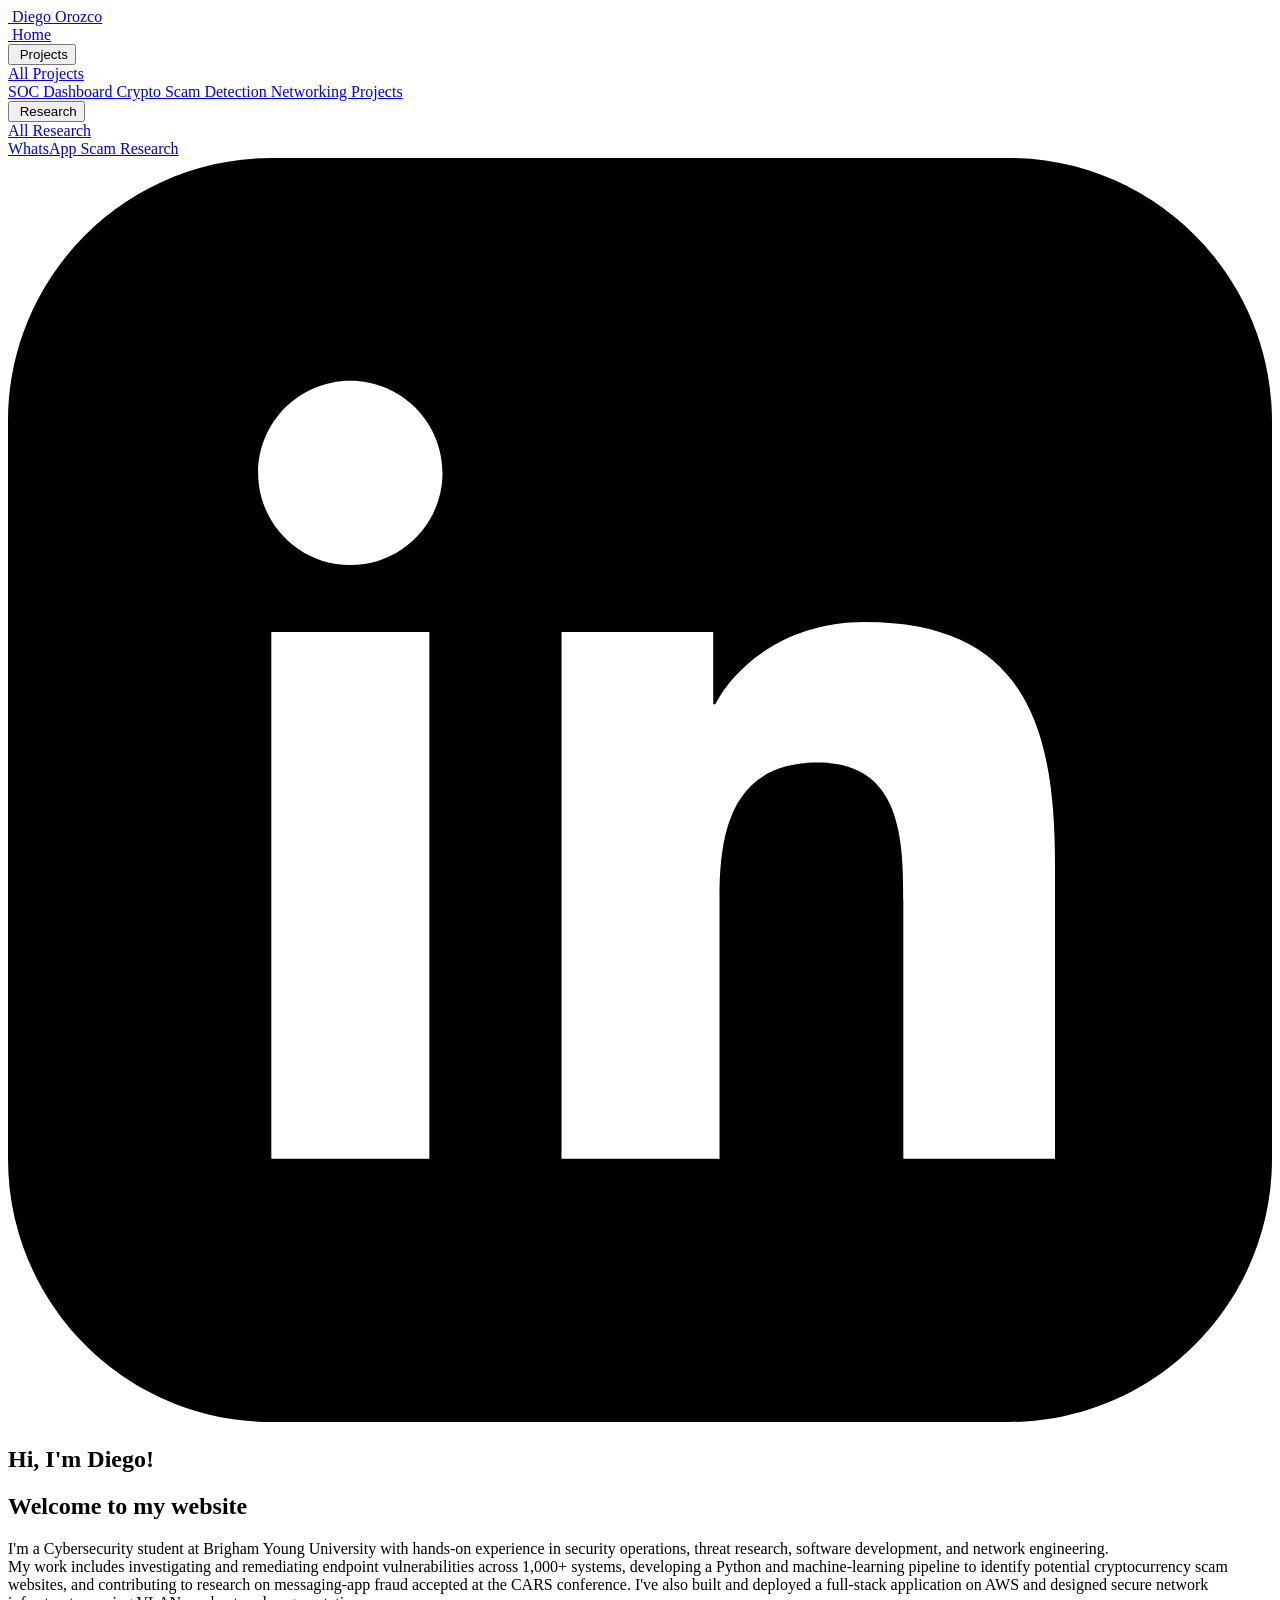
==== public/index.html @ aab9e721 "more changes" ====
<!DOCTYPE html>
<html lang="en">
<head>
    <meta charset="UTF-8">
    <meta name="viewport" content="width=device-width, initial-scale=1.0">
    <meta name="description" content="Diego Orozco's professional portfolio.">

    <title>Diego Orozco | Portfolio</title>

    <link rel="stylesheet" href="/css/styles.css">
    <script src="/js/script.js" defer></script>

    <!-- Website Favicons -->
    <link rel="icon" type="image/x-icon" href="/icons/favicon.ico">
    <link rel="icon" type="image/png" sizes="16x16" href="/icons/favicon-16x16.png">
    <link rel="icon" type="image/png" sizes="32x32" href="/icons/favicon-32x32.png">

    <!-- Apple Devices -->
    <link rel="apple-touch-icon" sizes="180x180" href="/icons/apple-touch-icon.png">

    <!-- Android Devices -->
    <link rel="icon" type="image/png" sizes="192x192" href="/icons/android-chrome-192x192.png">
    <link rel="icon" type="image/png" sizes="512x512" href="/icons/android-chrome-512x512.png">

</head>

<body>

<header class="navbar">

    <!-- Logo and Name -->
    <a href="/" class="logo">
        <img src="/icons/Logo.png" alt="" class="brand-icon">
        <span>Diego Orozco</span>
    </a>


    <nav class="nav-links" aria-label="Main navigation">

        <!-- Home -->
        <a href="/" class="nav-item">
            <img src="/icons/home.png" alt="" class="nav-icon">
            <span>Home</span>
        </a>

        <!-- Projects Dropdown -->
        <div class="dropdown">

            <button class="dropdown-toggle"
                    type="button"
                    aria-expanded="false">

                <img src="/icons/portfolio.png"
                     alt=""
                     class="nav-icon">

                <span>Projects</span>

                <span class="arrow" aria-hidden="true"></span>
            </button>

            <div class="dropdown-menu">

                <a href="/myprojects/">All Projects</a>

                <div class="dropdown-divider"></div>

                <a href="/myprojects/#soc-dashboard">
                    SOC Dashboard
                </a>

                <a href="/myprojects/#crypto-detection">
                    Crypto Scam Detection
                </a>

                <a href="/myprojects/#networking">
                    Networking Projects
                </a>

            </div>
        </div>

        <!-- Research Dropdown -->
        <div class="dropdown">

            <button class="dropdown-toggle"
                    type="button"
                    aria-expanded="false">

                <img src="/icons/search.png"
                     alt=""
                     class="nav-icon">

                <span>Research</span>

                <span class="arrow" aria-hidden="true"></span>
            </button>

            <div class="dropdown-menu">

                <a href="/research/">All Research</a>

                <div class="dropdown-divider"></div>

                <a href="/research/#whatsapp-research">
                    WhatsApp Scam Research
                </a>

            </div>
        </div>

        <!-- LinkedIn -->
        <a
            href="https://www.linkedin.com/in/diego-r-orozco/"
            target="_blank"
            rel="noopener noreferrer"
            class="linkedin-link"
            aria-label="Visit my LinkedIn profile"
        >
            <svg viewBox="0 0 24 24" aria-hidden="true">
                <path d="M19 0h-14c-2.76 0-5 2.24-5 5v14c0 2.76
                2.24 5 5 5h14c2.76 0 5-2.24
                5-5v-14c0-2.76-2.24-5-5-5zM8
                19H5V9h3v10zM6.5 7.73c-.97
                0-1.75-.79-1.75-1.75s.78-1.75
                1.75-1.75 1.75.79 1.75
                1.75-.78 1.75-1.75 1.75zM20
                19h-3v-4.87c0-1.16-.02-2.65-1.62-2.65
                -1.62 0-1.87 1.27-1.87
                2.57V19h-3V9h2.88v1.37h.04c.4-.76
                1.38-1.56 2.84-1.56 3.04 0
                3.61 2 3.61 4.6V19z"/>
            </svg>
        </a>

    </nav>

</header>

    <main>
        <section class="home">
            <h1>Hi, I'm Diego!</h1>
            <h2>Welcome to my website</h2>
            <p id="intro">I'm a Cybersecurity student at Brigham Young University with hands-on experience in security operations, threat research, software development, and network engineering.<br>
            My work includes investigating and remediating endpoint vulnerabilities across 1,000+ systems, developing a Python and machine-learning pipeline to identify potential cryptocurrency scam websites, and contributing to research on messaging-app fraud accepted at the CARS conference. I've also built and deployed a full-stack application on AWS and designed secure network infrastructure using VLANs and network segmentation.</p>
        </section>
    </main>

</body>
</html>
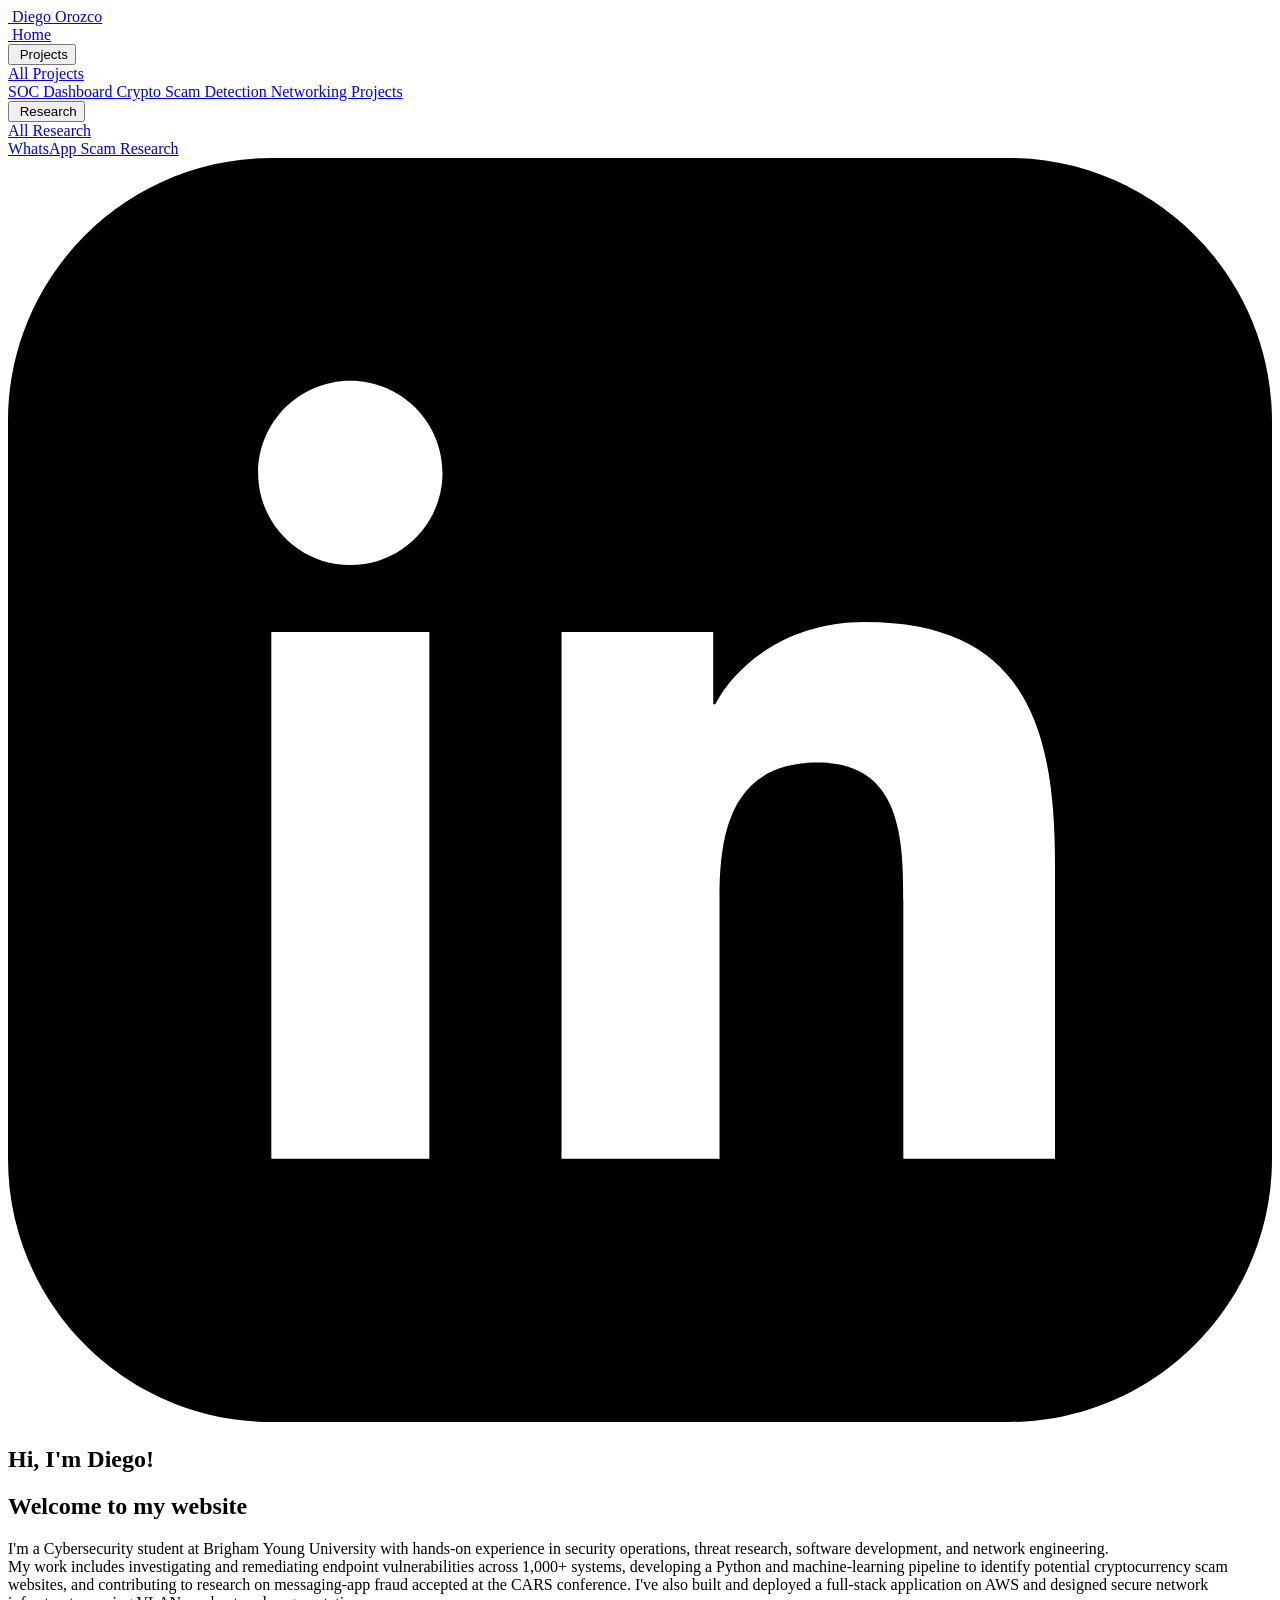
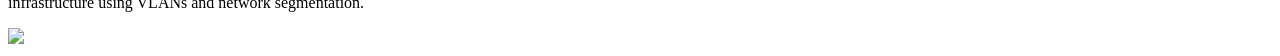
==== commit 74397863: "changes" ====
--- a/public/index.html
+++ b/public/index.html
@@ -141,8 +141,9 @@
         <section class="home">
             <h1>Hi, I'm Diego!</h1>
             <h2>Welcome to my website</h2>
-            <p id="intro">I'm a Cybersecurity student at Brigham Young University with hands-on experience in security operations, threat research, software development, and network engineering.<br>
+            <p class="intro">I'm a Cybersecurity student at Brigham Young University with hands-on experience in security operations, threat research, software development, and network engineering.<br>
             My work includes investigating and remediating endpoint vulnerabilities across 1,000+ systems, developing a Python and machine-learning pipeline to identify potential cryptocurrency scam websites, and contributing to research on messaging-app fraud accepted at the CARS conference. I've also built and deployed a full-stack application on AWS and designed secure network infrastructure using VLANs and network segmentation.</p>
+            <img class="photo" src="/icons/photo.jpg">
         </section>
     </main>
 
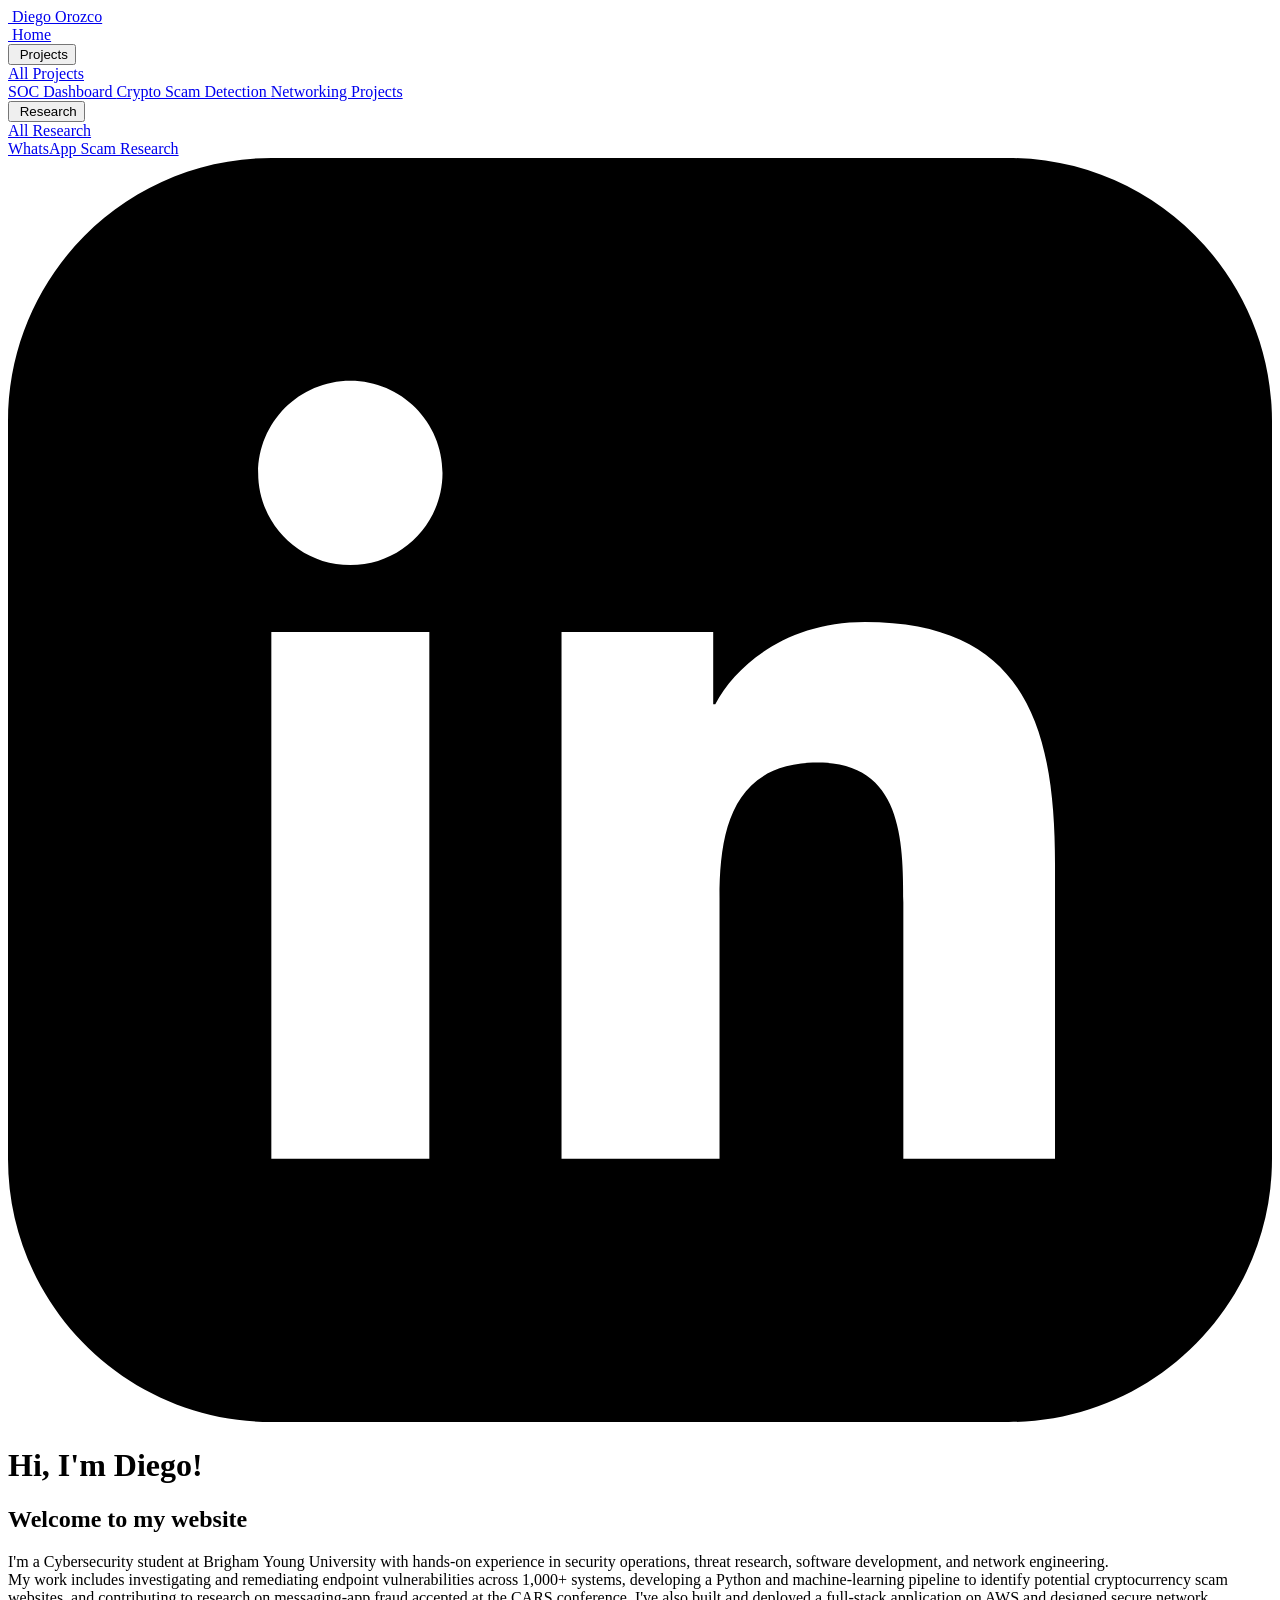
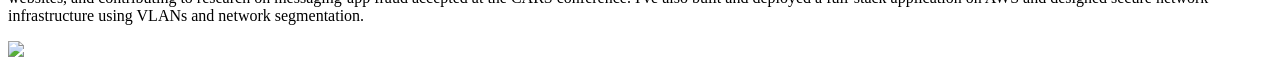
==== commit 2a66dafc: "changes" ====
--- a/public/index.html
+++ b/public/index.html
@@ -138,13 +138,13 @@
 </header>
 
     <main>
-        <section class="home">
-            <h1>Hi, I'm Diego!</h1>
-            <h2>Welcome to my website</h2>
+        <h1>Hi, I'm Diego!</h1>
+        <h2>Welcome to my website</h2>
+        <div class="home">
             <p class="intro">I'm a Cybersecurity student at Brigham Young University with hands-on experience in security operations, threat research, software development, and network engineering.<br>
             My work includes investigating and remediating endpoint vulnerabilities across 1,000+ systems, developing a Python and machine-learning pipeline to identify potential cryptocurrency scam websites, and contributing to research on messaging-app fraud accepted at the CARS conference. I've also built and deployed a full-stack application on AWS and designed secure network infrastructure using VLANs and network segmentation.</p>
-            <img class="photo" src="/icons/photo.jpg">
-        </section>
+            <img class="photo" src="/icons/photo.JPG">
+            </div>
     </main>
 
 </body>
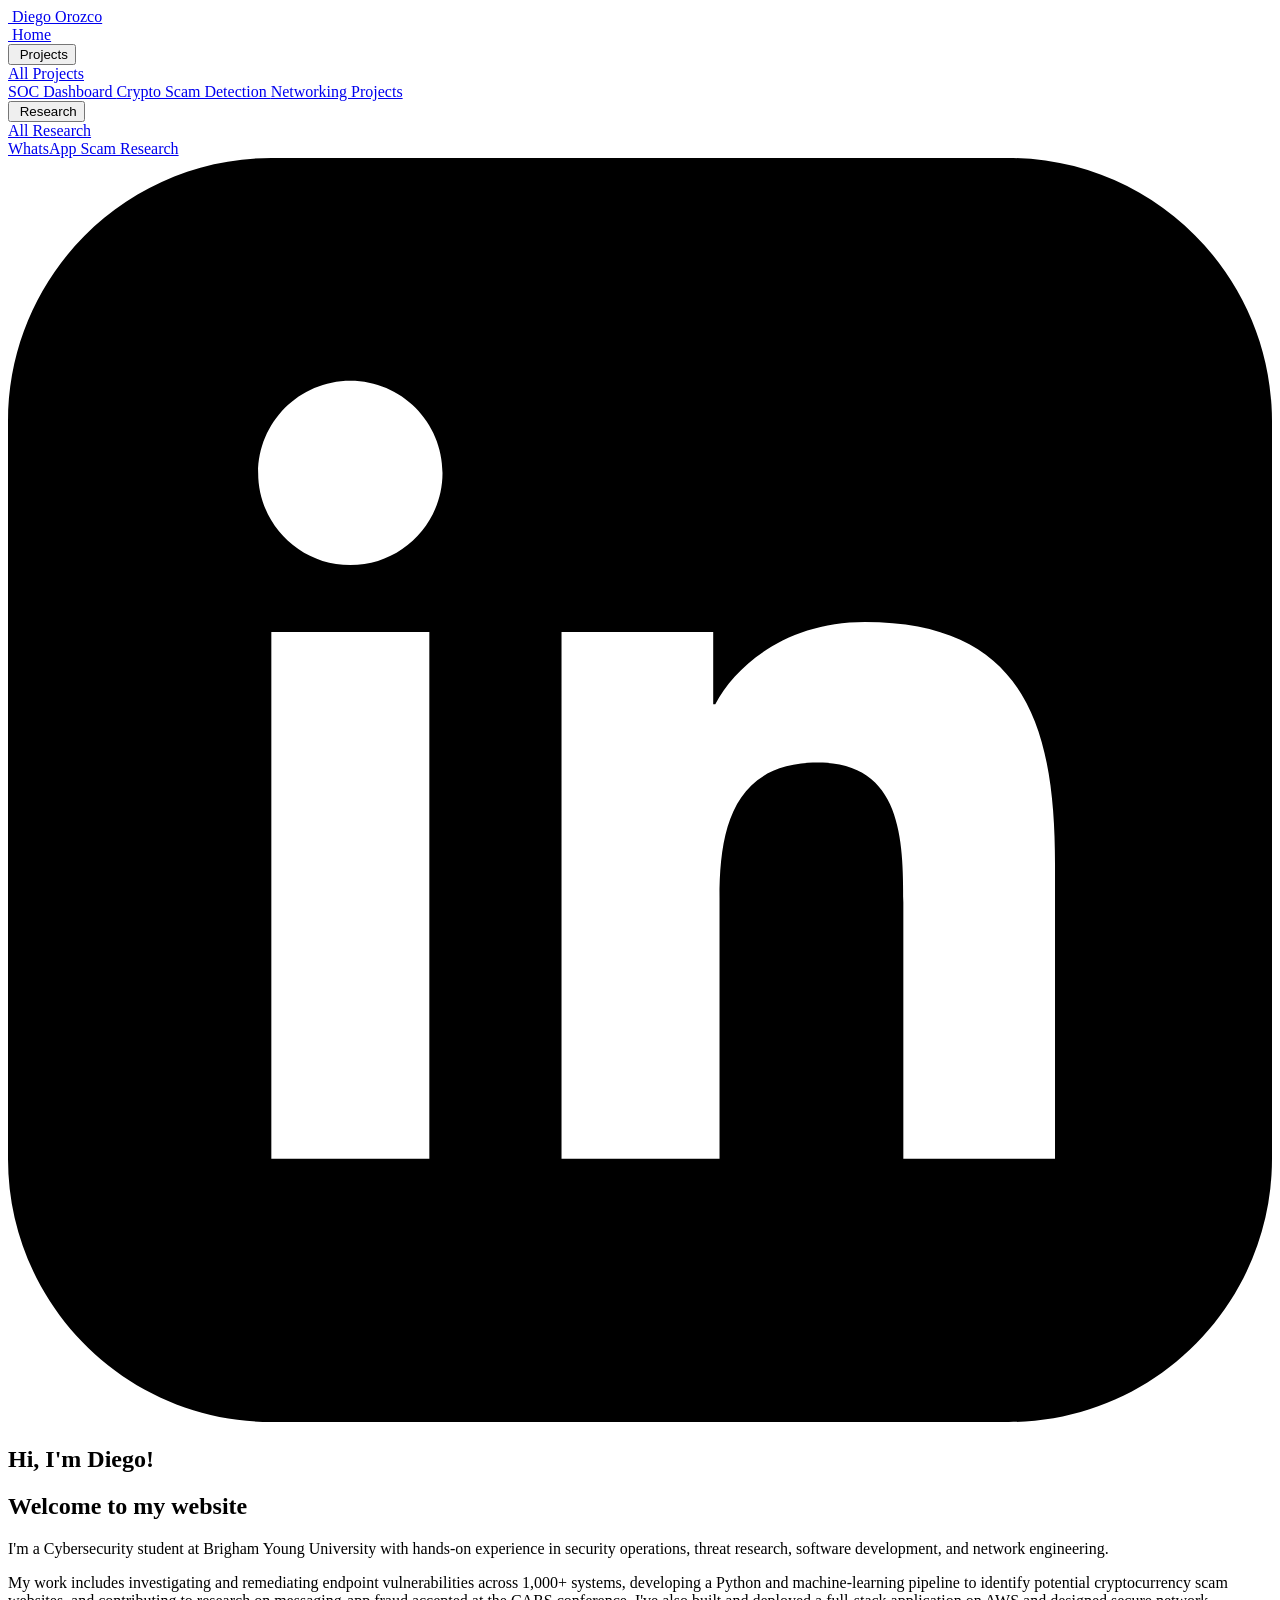
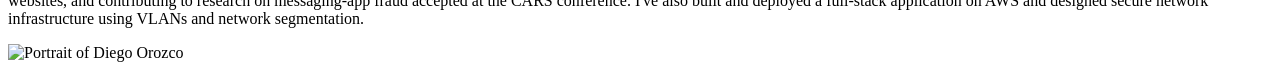
==== commit d3ba48bd: "changes" ====
--- a/public/index.html
+++ b/public/index.html
@@ -1,5 +1,7 @@
+
 <!DOCTYPE html>
 <html lang="en">
+
 <head>
     <meta charset="UTF-8">
     <meta name="viewport" content="width=device-width, initial-scale=1.0">
@@ -26,125 +28,167 @@
 
 <body>
 
-<header class="navbar">
+    <!-- =========================
+         NAVIGATION HEADER
+    ========================== -->
 
-    <!-- Logo and Name -->
-    <a href="/" class="logo">
-        <img src="/icons/Logo.png" alt="" class="brand-icon">
-        <span>Diego Orozco</span>
-    </a>
+    <header class="navbar">
+
+        <!-- Logo and Name -->
+        <a href="/" class="logo">
+            <img src="/icons/Logo.png" alt="" class="brand-icon">
+            <span>Diego Orozco</span>
+        </a>
+
+        <nav class="nav-links" aria-label="Main navigation">
+
+            <!-- Home -->
+            <a href="/" class="nav-item">
+                <img src="/icons/home.png" alt="" class="nav-icon">
+                <span>Home</span>
+            </a>
+
+            <!-- Projects Dropdown -->
+            <div class="dropdown">
+
+                <button class="dropdown-toggle"
+                        type="button"
+                        aria-expanded="false">
+
+                    <img src="/icons/portfolio.png"
+                         alt=""
+                         class="nav-icon">
+
+                    <span>Projects</span>
+                    <span class="arrow" aria-hidden="true"></span>
+
+                </button>
+
+                <div class="dropdown-menu">
+
+                    <a href="/myprojects/">All Projects</a>
+
+                    <div class="dropdown-divider"></div>
+
+                    <a href="/myprojects/#soc-dashboard">
+                        SOC Dashboard
+                    </a>
+
+                    <a href="/myprojects/#crypto-detection">
+                        Crypto Scam Detection
+                    </a>
+
+                    <a href="/myprojects/#networking">
+                        Networking Projects
+                    </a>
+
+                </div>
+            </div>
+
+            <!-- Research Dropdown -->
+            <div class="dropdown">
+
+                <button class="dropdown-toggle"
+                        type="button"
+                        aria-expanded="false">
+
+                    <img src="/icons/search.png"
+                         alt=""
+                         class="nav-icon">
+
+                    <span>Research</span>
+                    <span class="arrow" aria-hidden="true"></span>
+
+                </button>
+
+                <div class="dropdown-menu">
+
+                    <a href="/research/">All Research</a>
+
+                    <div class="dropdown-divider"></div>
+
+                    <a href="/research/#whatsapp-research">
+                        WhatsApp Scam Research
+                    </a>
+
+                </div>
+            </div>
+
+            <!-- LinkedIn -->
+            <a
+                href="https://www.linkedin.com/in/diego-r-orozco/"
+                target="_blank"
+                rel="noopener noreferrer"
+                class="linkedin-link"
+                aria-label="Visit my LinkedIn profile"
+            >
+                <svg viewBox="0 0 24 24" aria-hidden="true">
+                    <path d="M19 0h-14c-2.76 0-5 2.24-5 5v14c0 2.76
+                    2.24 5 5 5h14c2.76 0 5-2.24
+                    5-5v-14c0-2.76-2.24-5-5-5zM8
+                    19H5V9h3v10zM6.5 7.73c-.97
+                    0-1.75-.79-1.75-1.75s.78-1.75
+                    1.75-1.75 1.75.79 1.75
+                    1.75-.78 1.75-1.75 1.75zM20
+                    19h-3v-4.87c0-1.16-.02-2.65-1.62-2.65
+                    -1.62 0-1.87 1.27-1.87
+                    2.57V19h-3V9h2.88v1.37h.04c.4-.76
+                    1.38-1.56 2.84-1.56 3.04 0
+                    3.61 2 3.61 4.6V19z"/>
+                </svg>
+            </a>
+
+        </nav>
+
+    </header>
 
 
-    <nav class="nav-links" aria-label="Main navigation">
+    <!-- =========================
+         HOMEPAGE CONTENT
+    ========================== -->
 
-        <!-- Home -->
-        <a href="/" class="nav-item">
-            <img src="/icons/home.png" alt="" class="nav-icon">
-            <span>Home</span>
-        </a>
+    <main>
 
-        <!-- Projects Dropdown -->
-        <div class="dropdown">
+        <section class="hero">
 
-            <button class="dropdown-toggle"
-                    type="button"
-                    aria-expanded="false">
+            <h1>Hi, I'm Diego!</h1>
+            <h2>Welcome to my website</h2>
 
-                <img src="/icons/portfolio.png"
-                     alt=""
-                     class="nav-icon">
+            <div class="home">
 
-                <span>Projects</span>
+                <div class="intro">
 
-                <span class="arrow" aria-hidden="true"></span>
-            </button>
+                    <p>
+                        I'm a Cybersecurity student at Brigham Young
+                        University with hands-on experience in security
+                        operations, threat research, software development,
+                        and network engineering.
+                    </p>
 
-            <div class="dropdown-menu">
+                    <p>
+                        My work includes investigating and remediating
+                        endpoint vulnerabilities across 1,000+ systems,
+                        developing a Python and machine-learning pipeline
+                        to identify potential cryptocurrency scam websites,
+                        and contributing to research on messaging-app fraud
+                        accepted at the CARS conference. I've also built
+                        and deployed a full-stack application on AWS and
+                        designed secure network infrastructure using VLANs
+                        and network segmentation.
+                    </p>
 
-                <a href="/myprojects/">All Projects</a>
+                </div>
 
-                <div class="dropdown-divider"></div>
-
-                <a href="/myprojects/#soc-dashboard">
-                    SOC Dashboard
-                </a>
-
-                <a href="/myprojects/#crypto-detection">
-                    Crypto Scam Detection
-                </a>
-
-                <a href="/myprojects/#networking">
-                    Networking Projects
-                </a>
+                <img
+                    class="photo"
+                    src="/icons/photo.JPG"
+                    alt="Portrait of Diego Orozco"
+                >
 
             </div>
-        </div>
 
-        <!-- Research Dropdown -->
-        <div class="dropdown">
+        </section>
 
-            <button class="dropdown-toggle"
-                    type="button"
-                    aria-expanded="false">
-
-                <img src="/icons/search.png"
-                     alt=""
-                     class="nav-icon">
-
-                <span>Research</span>
-
-                <span class="arrow" aria-hidden="true"></span>
-            </button>
-
-            <div class="dropdown-menu">
-
-                <a href="/research/">All Research</a>
-
-                <div class="dropdown-divider"></div>
-
-                <a href="/research/#whatsapp-research">
-                    WhatsApp Scam Research
-                </a>
-
-            </div>
-        </div>
-
-        <!-- LinkedIn -->
-        <a
-            href="https://www.linkedin.com/in/diego-r-orozco/"
-            target="_blank"
-            rel="noopener noreferrer"
-            class="linkedin-link"
-            aria-label="Visit my LinkedIn profile"
-        >
-            <svg viewBox="0 0 24 24" aria-hidden="true">
-                <path d="M19 0h-14c-2.76 0-5 2.24-5 5v14c0 2.76
-                2.24 5 5 5h14c2.76 0 5-2.24
-                5-5v-14c0-2.76-2.24-5-5-5zM8
-                19H5V9h3v10zM6.5 7.73c-.97
-                0-1.75-.79-1.75-1.75s.78-1.75
-                1.75-1.75 1.75.79 1.75
-                1.75-.78 1.75-1.75 1.75zM20
-                19h-3v-4.87c0-1.16-.02-2.65-1.62-2.65
-                -1.62 0-1.87 1.27-1.87
-                2.57V19h-3V9h2.88v1.37h.04c.4-.76
-                1.38-1.56 2.84-1.56 3.04 0
-                3.61 2 3.61 4.6V19z"/>
-            </svg>
-        </a>
-
-    </nav>
-
-</header>
-
-    <main>
-        <h1>Hi, I'm Diego!</h1>
-        <h2>Welcome to my website</h2>
-        <div class="home">
-            <p class="intro">I'm a Cybersecurity student at Brigham Young University with hands-on experience in security operations, threat research, software development, and network engineering.<br>
-            My work includes investigating and remediating endpoint vulnerabilities across 1,000+ systems, developing a Python and machine-learning pipeline to identify potential cryptocurrency scam websites, and contributing to research on messaging-app fraud accepted at the CARS conference. I've also built and deployed a full-stack application on AWS and designed secure network infrastructure using VLANs and network segmentation.</p>
-            <img class="photo" src="/icons/photo.JPG">
-            </div>
     </main>
 
 </body>
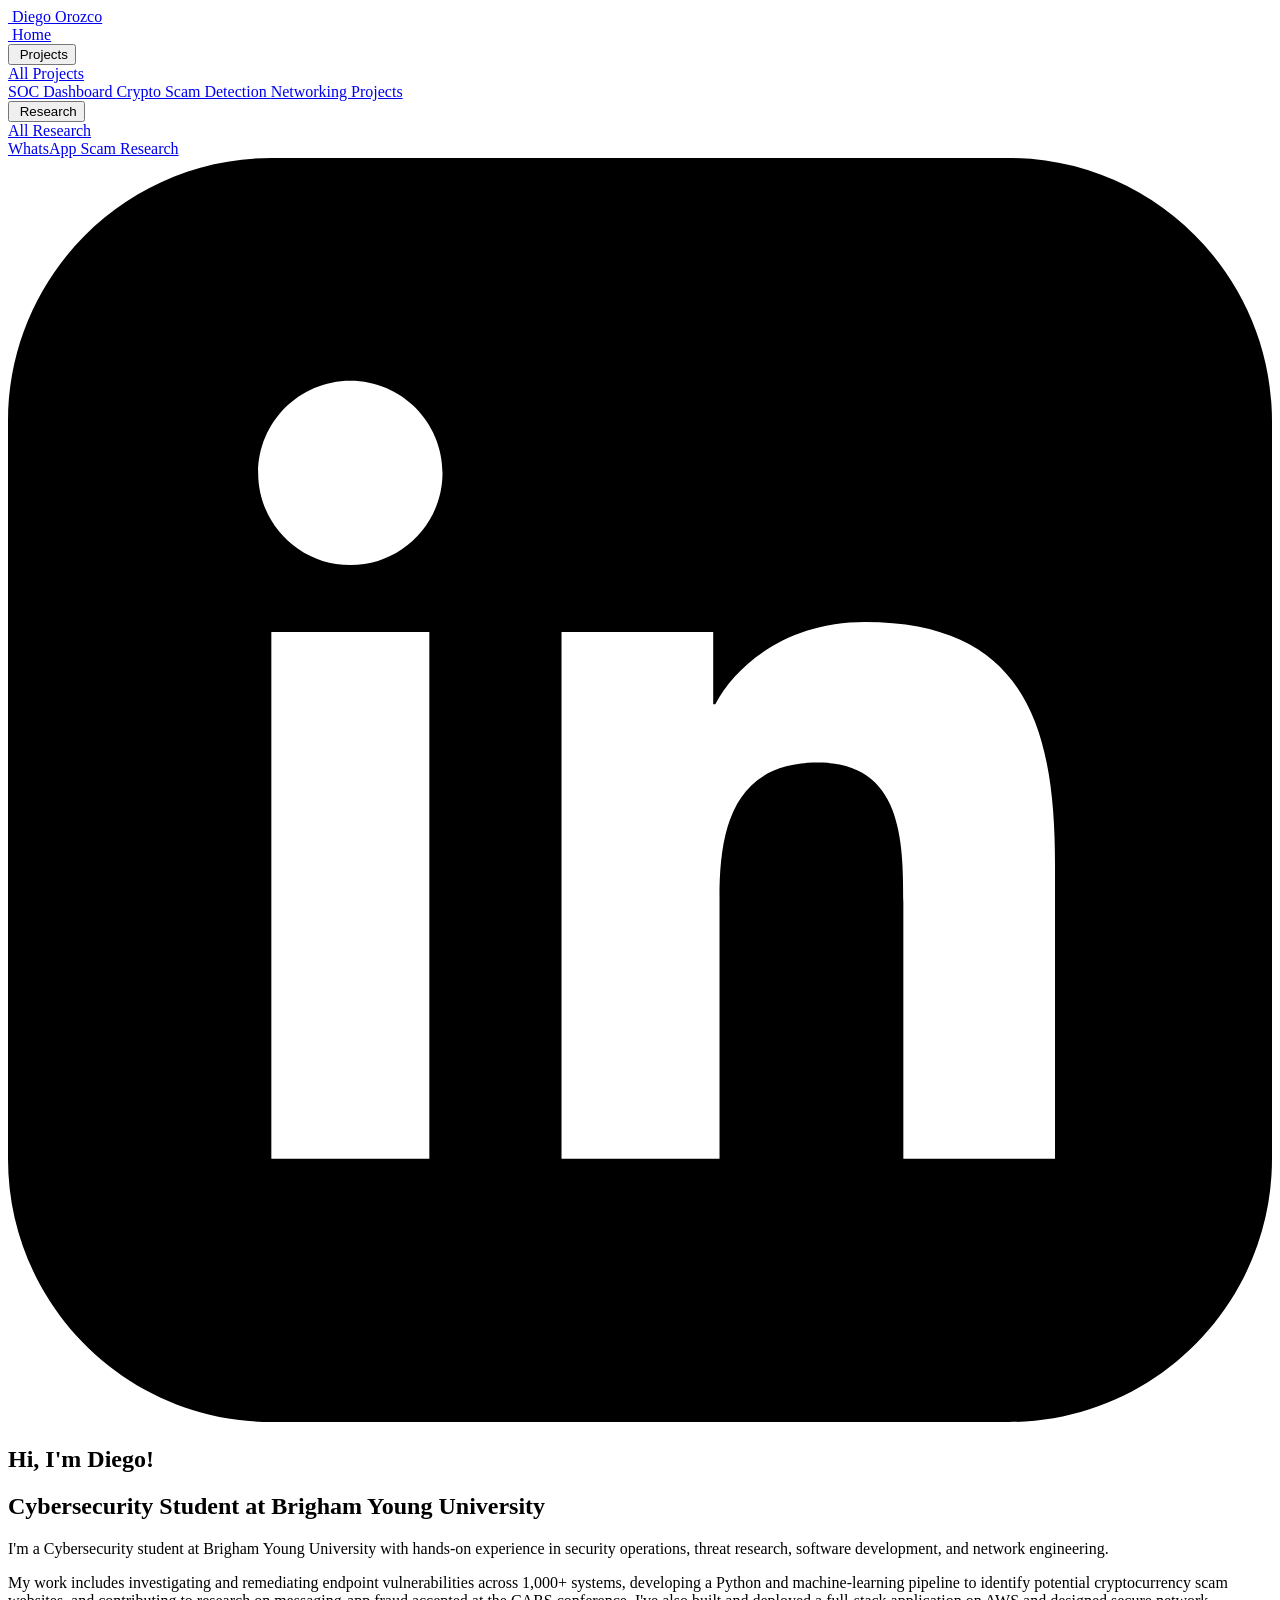
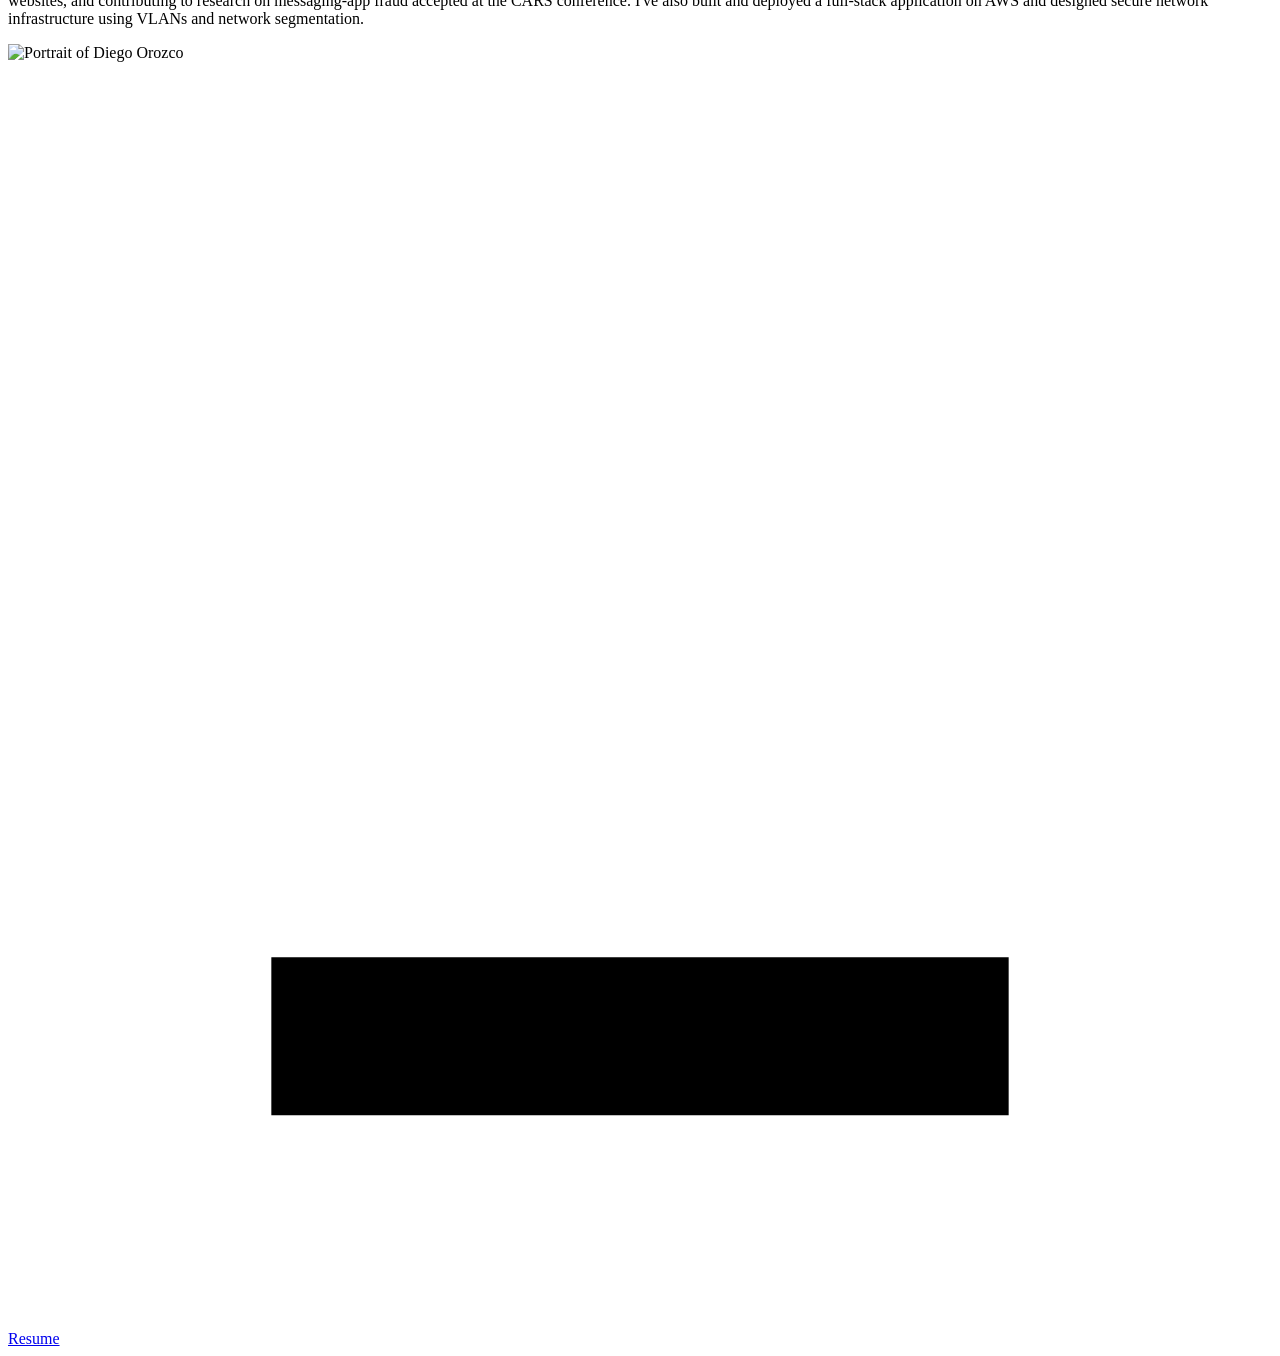
==== commit c736f417: "changes" ====
--- a/public/index.html
+++ b/public/index.html
@@ -16,11 +16,7 @@
     <link rel="icon" type="image/x-icon" href="/icons/favicon.ico">
     <link rel="icon" type="image/png" sizes="16x16" href="/icons/favicon-16x16.png">
     <link rel="icon" type="image/png" sizes="32x32" href="/icons/favicon-32x32.png">
-
-    <!-- Apple Devices -->
     <link rel="apple-touch-icon" sizes="180x180" href="/icons/apple-touch-icon.png">
-
-    <!-- Android Devices -->
     <link rel="icon" type="image/png" sizes="192x192" href="/icons/android-chrome-192x192.png">
     <link rel="icon" type="image/png" sizes="512x512" href="/icons/android-chrome-512x512.png">
 
@@ -151,39 +147,67 @@
 
         <section class="hero">
 
-            <h1>Hi, I'm Diego!</h1>
-            <h2>Welcome to my website</h2>
-
             <div class="home">
 
-                <div class="intro">
-
-                    <p>
-                        I'm a Cybersecurity student at Brigham Young
-                        University with hands-on experience in security
-                        operations, threat research, software development,
-                        and network engineering.
-                    </p>
-
-                    <p>
-                        My work includes investigating and remediating
-                        endpoint vulnerabilities across 1,000+ systems,
-                        developing a Python and machine-learning pipeline
-                        to identify potential cryptocurrency scam websites,
-                        and contributing to research on messaging-app fraud
-                        accepted at the CARS conference. I've also built
-                        and deployed a full-stack application on AWS and
-                        designed secure network infrastructure using VLANs
-                        and network segmentation.
-                    </p>
-
-                </div>
-
-                <img
-                    class="photo"
-                    src="/icons/photo.JPG"
-                    alt="Portrait of Diego Orozco"
-                >
+                <!-- LEFT SIDE: INTRODUCTION -->
+                <div class="intro-content">
+
+                    <h1>Hi, I'm Diego!</h1>
+
+                    <h2>Cybersecurity Student at Brigham Young University</h2>
+
+                    <div class="intro">
+
+                        <p>
+                            I'm a Cybersecurity student at Brigham Young
+                            University with hands-on experience in security
+                            operations, threat research, software development,
+                            and network engineering.
+                        </p>
+
+                        <p>
+                            My work includes investigating and remediating
+                            endpoint vulnerabilities across 1,000+ systems,
+                            developing a Python and machine-learning pipeline
+                            to identify potential cryptocurrency scam websites,
+                            and contributing to research on messaging-app fraud
+                            accepted at the CARS conference. I've also built
+                            and deployed a full-stack application on AWS and
+                            designed secure network infrastructure using VLANs
+                            and network segmentation.
+                        </p>
+
+                    </div>
+
+                </div>
+
+
+                <!-- RIGHT SIDE: PHOTO AND RESUME -->
+                <div class="profile">
+
+                    <img
+                        class="photo"
+                        src="/icons/photo.JPG"
+                        alt="Portrait of Diego Orozco"
+                    >
+
+                    <a
+                        class="resume-button"
+                        href="/resume/Diego-Orozco-Resume.pdf"
+                        download
+                    >
+                        <svg
+                            class="resume-icon"
+                            viewBox="0 0 24 24"
+                            aria-hidden="true"
+                        >
+                            <path d="M12 3v12m0 0 5-5m-5 5-5-5M5 17v3h14v-3"/>
+                        </svg>
+
+                        Resume
+                    </a>
+
+                </div>
 
             </div>
 
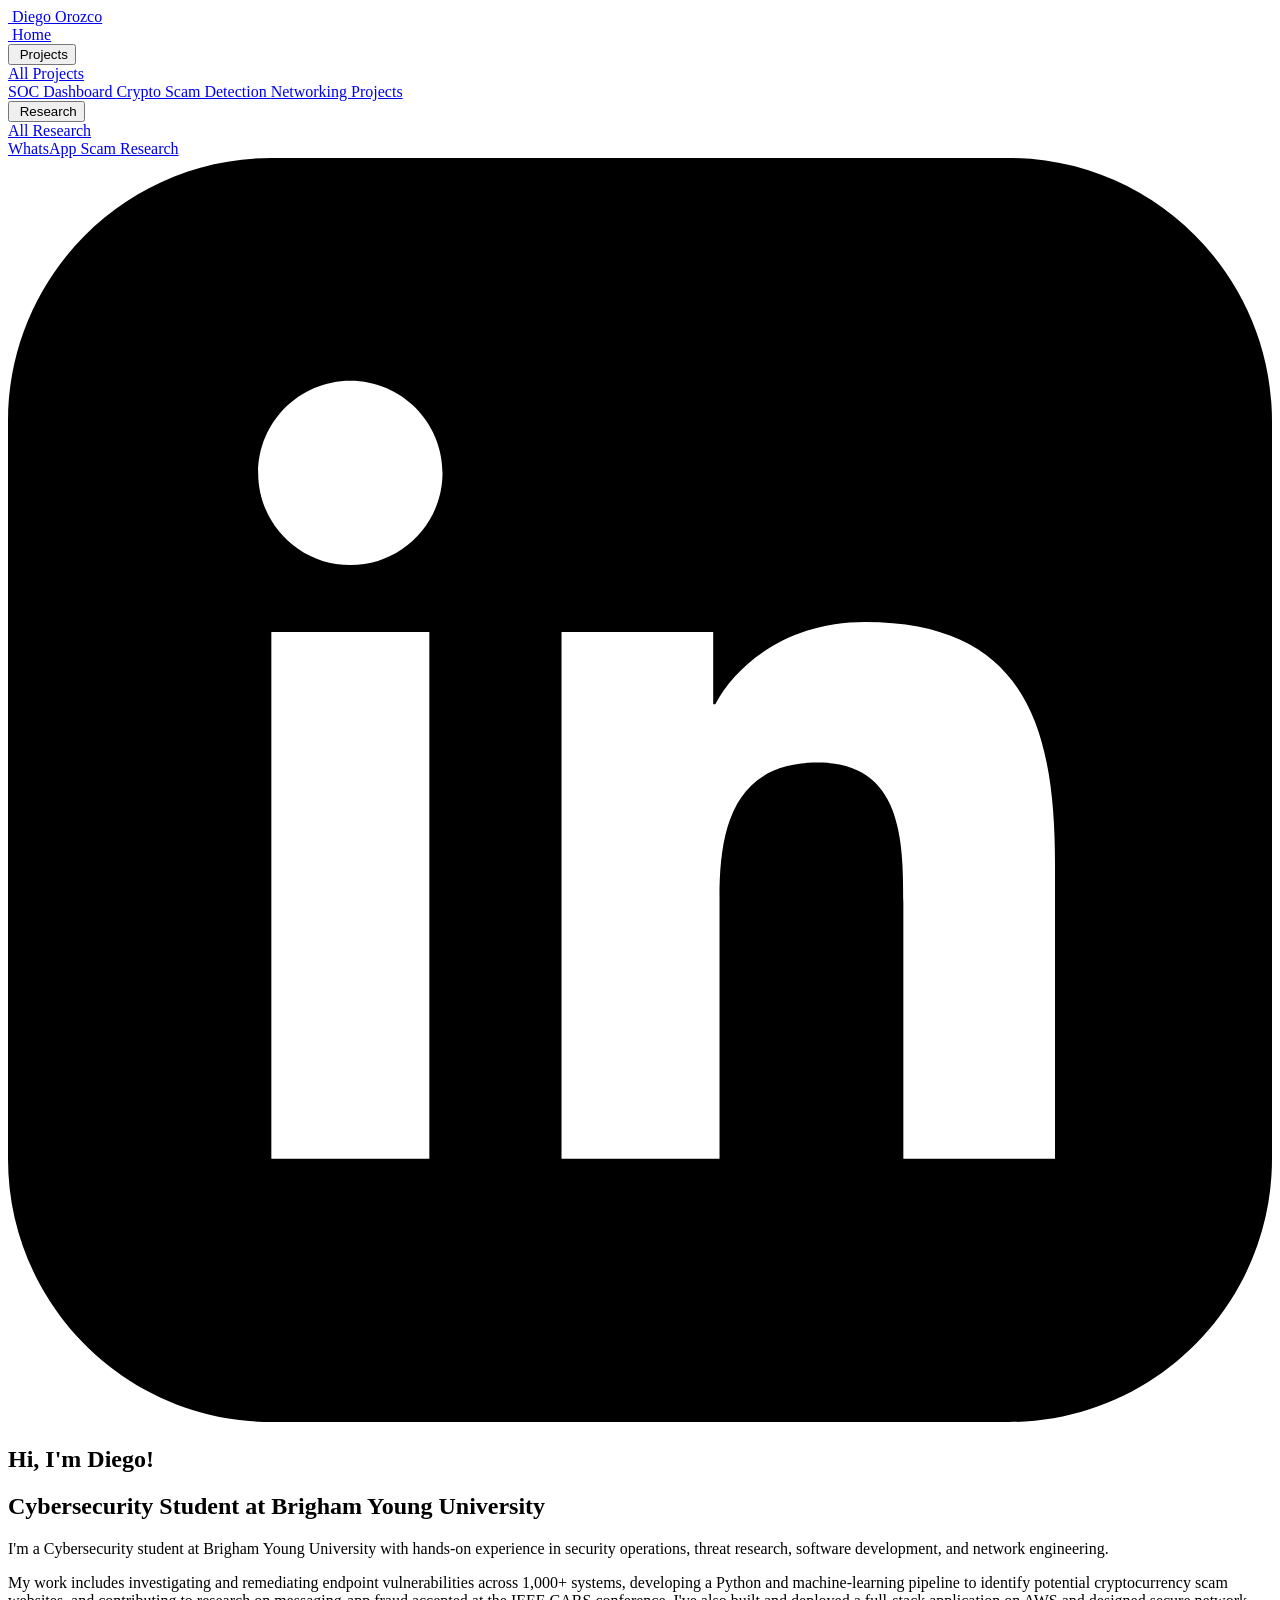
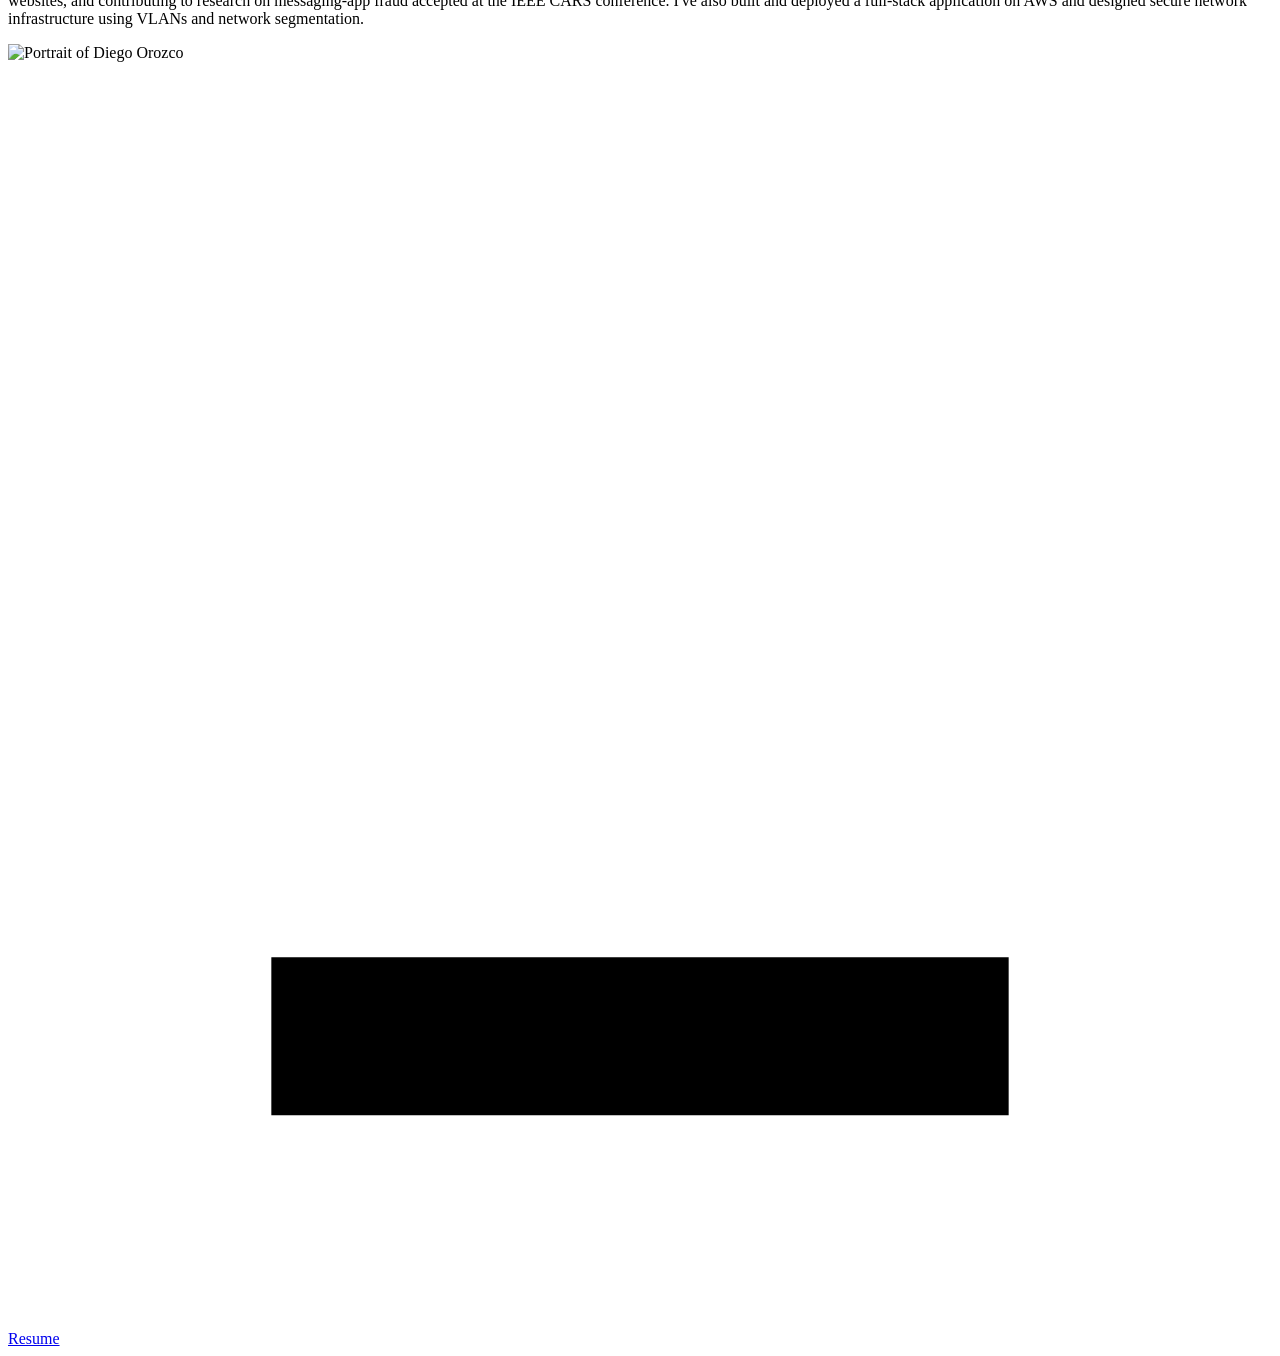
==== commit 0200823e: "changes" ====
--- a/public/index.html
+++ b/public/index.html
@@ -171,7 +171,7 @@
                             developing a Python and machine-learning pipeline
                             to identify potential cryptocurrency scam websites,
                             and contributing to research on messaging-app fraud
-                            accepted at the CARS conference. I've also built
+                            accepted at the IEEE CARS conference. I've also built
                             and deployed a full-stack application on AWS and
                             designed secure network infrastructure using VLANs
                             and network segmentation.
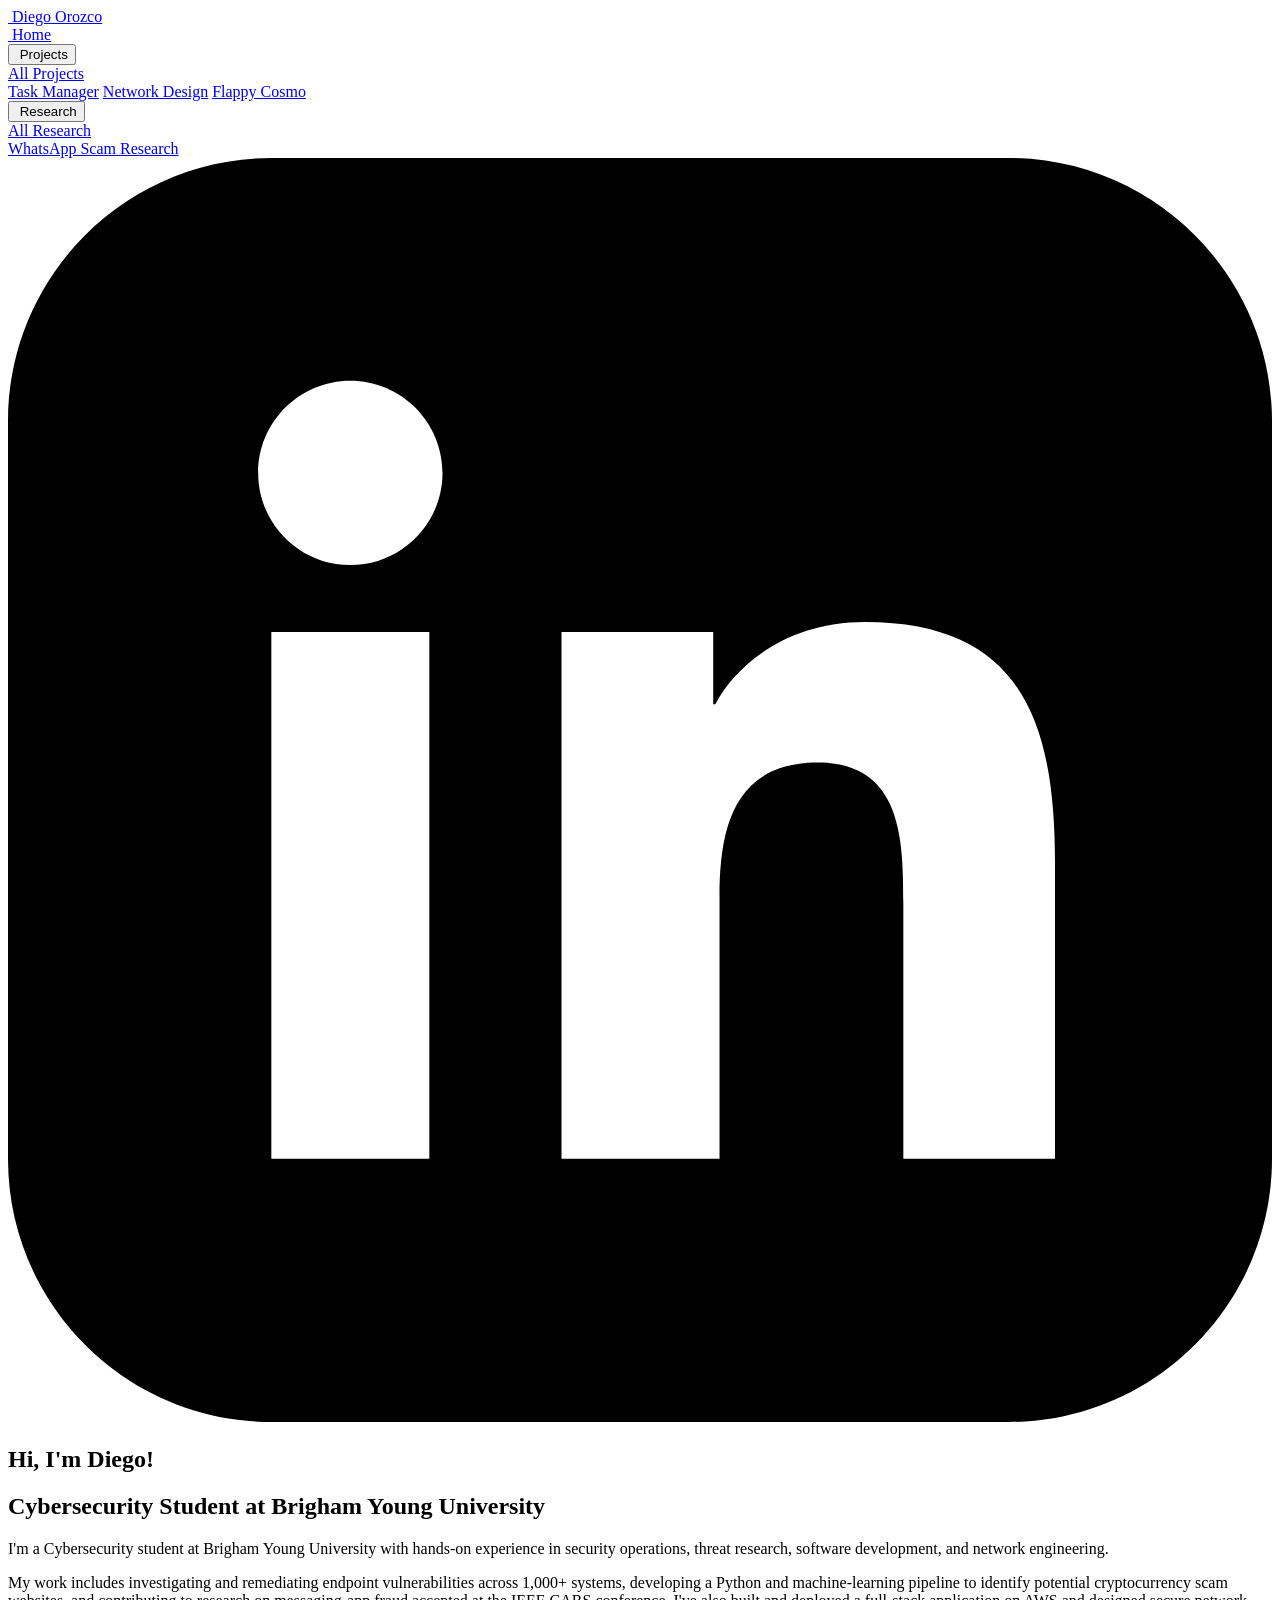
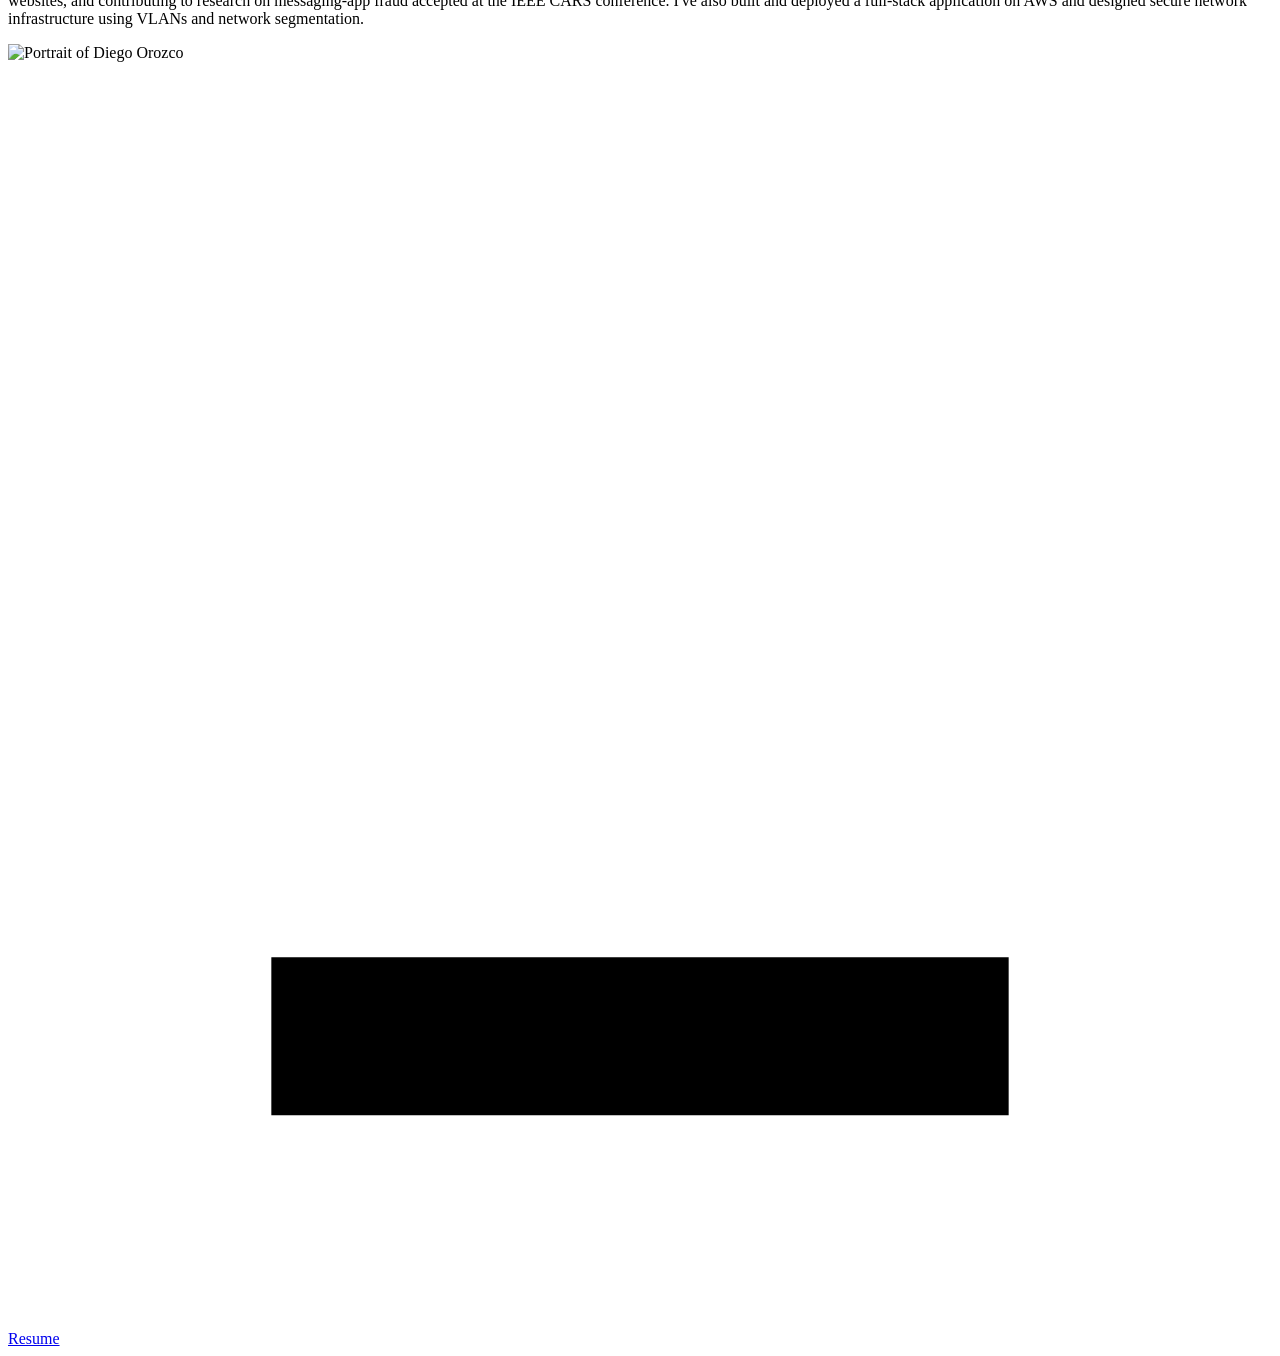
==== commit f24b4009: "changes" ====
--- a/public/index.html
+++ b/public/index.html
@@ -61,23 +61,11 @@
                 </button>
 
                 <div class="dropdown-menu">
-
-                    <a href="/myprojects/">All Projects</a>
-
-                    <div class="dropdown-divider"></div>
-
-                    <a href="/myprojects/#soc-dashboard">
-                        SOC Dashboard
-                    </a>
-
-                    <a href="/myprojects/#crypto-detection">
-                        Crypto Scam Detection
-                    </a>
-
-                    <a href="/myprojects/#networking">
-                        Networking Projects
-                    </a>
-
+                <a href="/myprojects/">All Projects</a>
+                <div class="dropdown-divider"></div>
+                <a href="/myprojects/#task-manager">Task Manager</a>
+                <a href="/myprojects/#network-design">Network Design</a>
+                <a href="/myprojects/#cosmo">Flappy Cosmo</a>
                 </div>
             </div>
 
